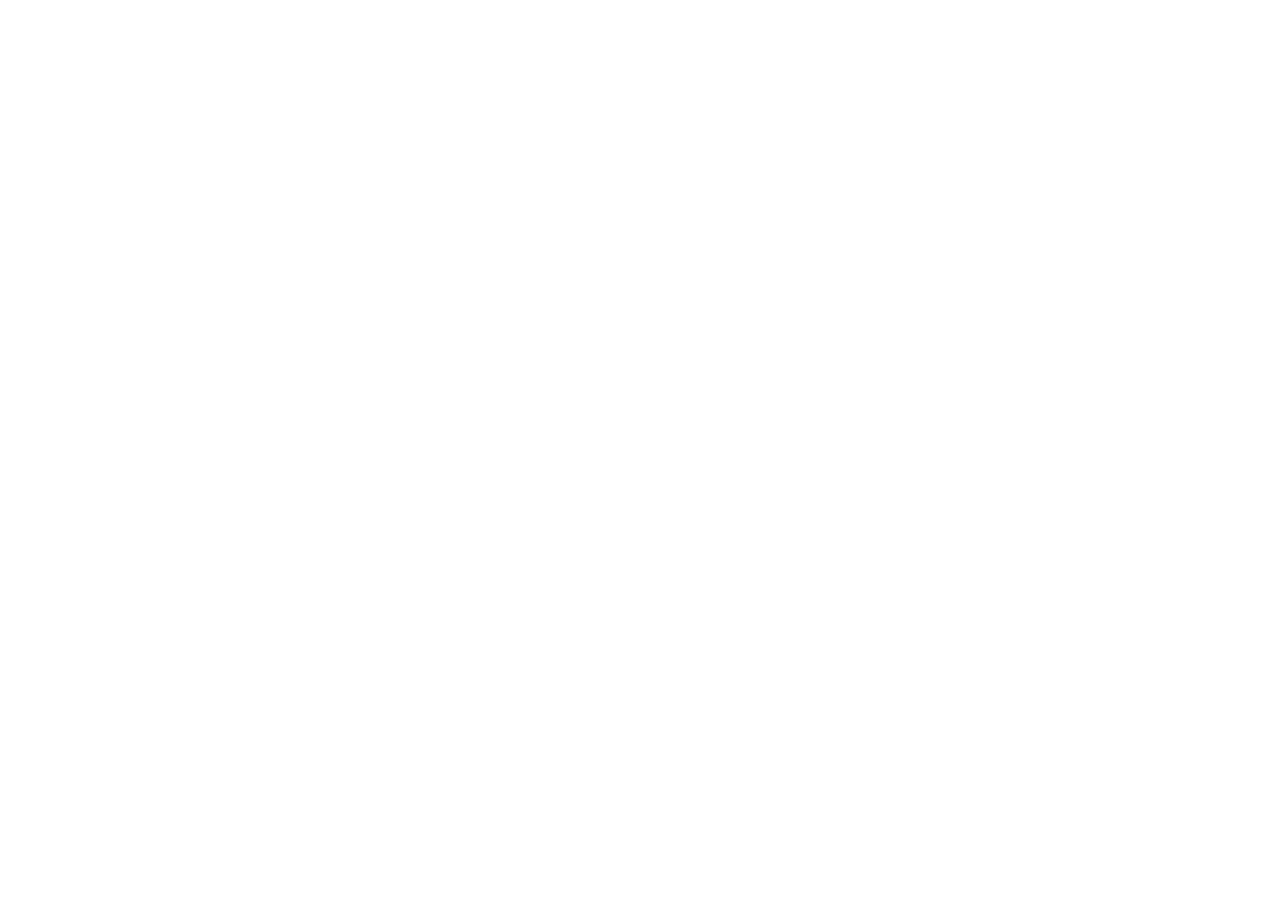
==== 3.html @ 28dfa6ae "Add files via upload" ====
<!DOCTYPE html>
<html lang="hu">
<head>
    <meta charset="UTF-8">
    <meta name="viewport" content="width=device-width, initial-scale=1.0">
    <meta http-equiv="X-UA-Compatible" content="ie=edge">
    <link rel="stylesheet" href="style.css">
    <script src="script.js"></script>
    <title>Minőségi követelmények</title>
</head>
<body>
    
</body>
</html>
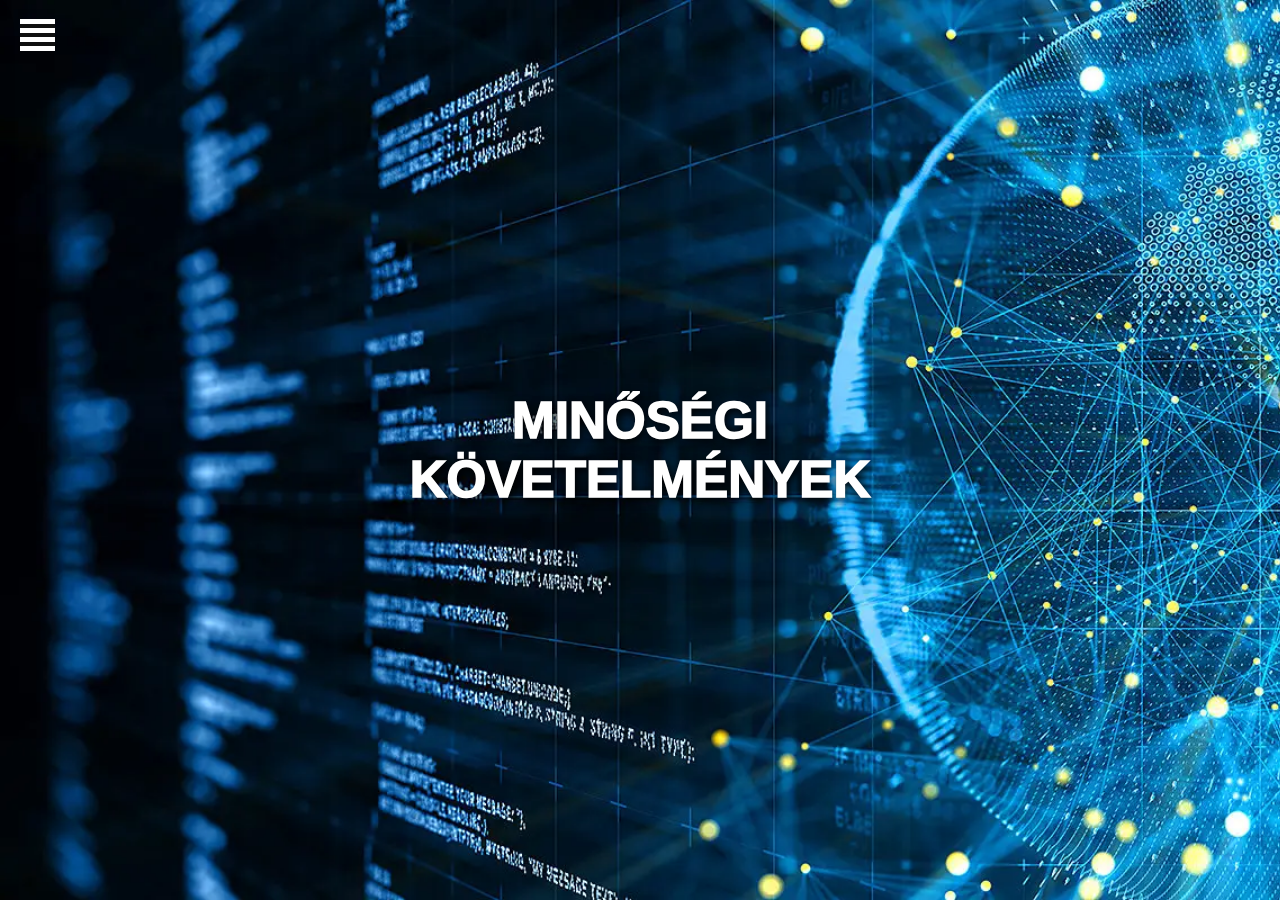
==== commit bd504321: "Add files via upload" ====
--- a/3.html
+++ b/3.html
@@ -5,10 +5,74 @@
     <meta name="viewport" content="width=device-width, initial-scale=1.0">
     <meta http-equiv="X-UA-Compatible" content="ie=edge">
     <link rel="stylesheet" href="style.css">
-    <script src="script.js"></script>
     <title>Minőségi követelmények</title>
 </head>
 <body>
-    
+    <div class="container">
+        <section class="header  ">
+         <nav class="merkur">
+ 
+ 
+                     
+             <ul class="nav-menu">
+                 <li class="nav-item"><a href="index.html" class="nav-link">Főoldal</a></li>
+                 <li class="nav-item"><a href="vararr.html" class="nav-link">Változók és tömbök</a></li>
+                 <li class="nav-item"><a href="vezerlesi_szerkezetek.html" class="nav-link">Vezérlési szerkezetek</a></li>
+                 <li class="nav-item"><a href="3.html" class="nav-link">Minőségi követelmények</a></li>
+             </ul>
+             
+         
+         <div class="hamburger">
+             <span class="bar"></span>
+             <span class="bar"></span>
+             <span class="bar"></span>
+         </div>
+     </nav>
+ 
+     <h1 class="title vararr">Minőségi követelmények</h1>
+ 
+     </section> 
+ 
+     <section class="sectionV content-varrarr" id="var">
+         <div class="content-var">
+             
+                 <h2>Megbízhatóság: </h2> 
+                 <p>A szoftvernek, a szoftverrendszerhez tartozó programoknak tartósan hibátlanul kell működniük. Nem nehéz megítélni a követelmény erejét, ha a mai személyi számítógépeken futó programok leállásának gyakoriságára gondolunk. A követelmény teljesülésének mércéje lehet például a szoftver egymást követő két leállása között eltelt időtartam.</p>
+                 <h2>Helyesség: </h2>
+                 <p>A szoftver a követelményekben meghatározott feladatokat tökéletesen ellátja, a kijelölt feldolgozásokat, műveleteket hibátlanul elvégzi, pontos adatokat szolgáltat. Hozzá kell tenni, hogy a program helyes működésének bizonyítása nem egyszerű feladat. Még a legszigorúbb, módszeresen megtervezett tesztelés mellett is előfordulhat, hogy az üzembe helyezés után évek múlva derül fény egy addig soha nem észlelt hibára.</p>
+                 <h2>Felhasználóbarátság: </h2>
+                 <p>A szoftver legyen ergonómiai szempontból átgondolt, könnyen kezelhető. Objektív mércével nehezen leírható, de alapvetően fontos, egyre inkább központi kérdésként kezelendő kritérium. Alapvető elvárás, hogy a szoftver legyen informatikai jártasság nélkül megtanulható, kezelhető. A felhasználói felület grafikái segítsék a tájékozódást, a dokumentációk maximálisan támogassák a szoftverrel végzett munkát.</p>
+                 <h2>Hibatűrés: </h2>
+                 <p>A szoftvert fel kell készíteni a környezetében felmerülő lehetséges hibákra. A szoftver nem elszigetelten, önmagában működő rendszer, folyamatosan kapcsolatban áll a külvilággal, más környező rendszerekkel. A fejlesztőknek át kell gondolniuk azokat a váratlan, külső kapcsolatok következményeként bekövetkező eseményeket, amelyek befolyásolhatják a szoftver működését. (Például: nyomtatás közben nem áll le, hanem figyelmeztet a hiba lehetséges okára.)<p>
+                 <h2>Hatékonyság: </h2>
+                 <p>A szoftvert úgy kell elkészíteni, hogy az maximálisan használja ki az adott környezet szoftver és hardver erőforrásait. A tervezés során át kell gondolni a szoftver teljesítményét, működési sebességét befolyásoló maximális terhelések paramétereit, és a szélsőséges helyzetek (például a feldolgozandó adatmennyiség megnövekedése) kezelésére alkalmas takarékos megoldásokra kell törekedni.<p>
+                 <h2>Bővíthetőség, rugalmasság: </h2>
+                 <p>A szoftvernek alkalmasnak kell lennie arra, hogy az informatikai háttér fejlődését követni tudja. (Például: ne kelljen a szoftvert teljesen átírni, ha egy új operációs rendszer verzió jelenik meg.)<p>
+                 <h2>Újrafelhasználhatóság: </h2>
+                 <p>A gazdaságossági szempontok megkövetelik, hogy a szoftvert vagy annak részeit többször, más-más fejlesztésekben újra felhasználhassuk, a moduláris felépítésű szoftver moduljait új rendszerek fejlesztése során beépíthessük.<p>
+                 <h2>Hordozhatóság: </h2>
+                 <p>A fejlesztőknek arra kell törekedniük, hogy a szoftver legyen futtatható többféle szoftver és hardverkörnyezetben. Ez a kritérium természetesen nem teljesíthető végletekig, de el kell érni, hogy a szoftver a lehető legnagyobb mértékben független legyen az hardvereszközöktől és az operációs rendszertől. <p> 
+                 <h2>Együttműködési képesség: </h2>
+                 <p>A szoftvernek nyitottnak kell lennie más rendszerek felé, alapvető elvárás, hogy igény esetén együtt tudjon működni más alkalmazásokkal. Biztosítson lehetőséget például arra, hogy a feldolgozás eredményeként kapott kimeneteket más szoftver által feldolgozható formában exportálja. Ez a kritérium abban az esetben is nagyon fontos, ha a meglévő rendszert új szolgáltatásokkal bővíteni szeretnénk.</p>
+                 
+                 <h1 class="mincim">Jó és hibás program összehasonlítása</h1>
+                 <p>A programokat emberek írják, ezért természetesnek mondható, hogy a kódban sok hiba fordul elő. Ezeket a hibákat többnyire figyelmetlenség okozza, de gyakran előfordul, hogy a programozó hozzá nem értéséből adódnak. Az alábbiakban pár egyszerű példával szeretném szemléltetni a jó és a hibás program közötti különbséget a fentiek alapján. </p>
+                 <p>A <b>felhasználóbarátság</b> szempontjából a legfontosabb, hogy egyértelműen és könnyen kezelhető legyen a program. Ezért egyértelmű jelzésekkel kell ellátni a program egyes részeit.</p>
+                 <p>A példa egy olyan program, ami két számot összead, kivon, összeszoroz és eloszt.</p>
+                 <div class = "kepek">
+                 <img src="elsorossz.png" alt="Rossz" class = "elsorossz">
+                 <img src="elsojo.png" alt="Jó" class="elsojo" >
+                 </div>
+                 <p>Ehhez a példához csatolnám a <b>hibatűrést</b> is, ugyanis itt ügyelnünk kell arra, hogy ha például 0-t kapunk osztónak, akkor ne omoljon össze a program.</p>
+                 <p>A <b>hatékonyság</b> szempontjából fontos, hogy a helyes működést minél kevesebb erőforrás igénybevételével tudjuk elérni. </p>
+                 <p>A példa a prímszámvizsgálat algoritmusának egy hatékony, és egy működő, de kevésbé hatékony változatát mutatja be.</p>
+                 <div class="kepek">
+                 <img src="masodikrossz.png" alt="Rossz" class = "masodikrossz">
+                 <img src="masodikjo.png" alt="Rossz" class = "masodikjo">
+                 </div>
+                 <p>Ez a példa az <b>újrafelhasználhatóságra</b> is tökéletes, ugyanis ezt a programrészt akármikor felhasználhatjuk egy későbbi projektben is.</p>
+        </div>
+     </section>
+     <script src="script.js"></script>
 </body>
 </html>--- a/style.css
+++ b/style.css
@@ -0,0 +1,784 @@
+* {scroll-behavior: smooth;}
+html {
+    margin: 0;
+    height: 100%;
+    overflow: hidden;
+    padding: 0;
+    width: 100%;
+    font-family: 'Montserrat', sans-serif;
+
+}
+body {
+    
+    color: white;
+    margin: 0;
+    padding: 0;
+    background: url(bg_1.jpg);
+    background-repeat: no-repeat;
+    background-size: cover;
+    overflow: hidden;
+}
+
+.header {
+    height: 100vh;
+    position: relative;
+    text-align: center;
+    text-transform: uppercase;
+    overflow: hidden;
+}
+
+.header h1 {
+    margin: 0;
+    position: absolute;
+    top: 50%;
+    left: 50%;
+    transform: translate(-50%, -50%);
+    font-size: 8vw;
+    font-weight: 1000;
+    text-shadow: 2px 3px 8px rgba(0,0,0,1);
+    
+}
+
+.vararr {
+    font-size: 4vw !important;
+} 
+
+.vararr * {
+    text-decoration: none;
+    color: white;
+}
+
+.header p {
+    margin: 0;
+    position: absolute;
+    top: 50%;
+    left: 50%;
+    transform: translate(-50%, 300%);
+    font-size: 1vw;
+    font-weight: 1000;
+    text-shadow: 2px 3px 8px rgba(0,0,0,1);
+}
+
+.header_img{
+    width: auto;
+    height: 100%;
+    
+}
+
+.container{
+    position: relative;
+    scroll-snap-type: y mandatory;
+    height: 100vh;
+    overflow-y: scroll;
+}
+
+.container::-webkit-scrollbar {
+    width: 10px;
+    z-index: 11;
+  }
+
+.container::-webkit-scrollbar-track {
+    background-color: rgb(150, 135, 136);
+  }
+  
+.container::-webkit-scrollbar-thumb {
+    box-shadow: inset 1px 1px 6px rgb(77, 28, 28);
+  }
+.section{
+    position: relative;
+    background: #111111;
+    line-height: 4vh;
+    font-weight: lighter;
+    padding: 40px;
+    color: grey;
+    height: 100vh;
+    text-align: justify;
+}
+.section p{
+    font-size: 2vh;
+
+}
+
+.index-content-text p{
+    margin: 0%;
+}
+.index-content-text {
+    padding: 3vh 5vh;
+}
+.test input{
+    display: none;
+}
+
+.test-head {
+    width: 70%;
+    margin-left: 3vh;
+}
+
+
+.question {
+    background-color: black;
+    border: solid 10px black;
+    border-bottom-right-radius: 50px;
+    border-top-right-radius: 50px;
+    box-shadow: rgba(0, 0, 0, 0.35) 0px 5px 15px;
+    font-weight: bold;
+    color: #bdbcc2;
+}
+
+.test-content {
+    width: 70%;
+    margin-left: 3vh;
+    background-color: rgba(0, 0, 0, 0.05);
+    border-top-right-radius: 25px;
+    
+}
+
+input[type="radio"]:checked + label{
+    background-color: rgba(0, 0, 0, 0.35);
+    color: #bdbcc2;
+    border-top-right-radius:50px ;
+    border-bottom-right-radius: 50px;
+
+}
+
+.test label {
+    transition: all ease .4s;
+    cursor: pointer;
+}
+.test h1 {
+    margin-top: 0;
+}
+
+#reset {
+    display: none;
+    float: right;
+}
+#ered {
+    display: inline-block;
+}
+
+.btn-survey-end label{
+    padding: .5rem 1rem ; 
+    color: #111111;
+    background-color: #bdbcc2;
+    border-radius: 50px;
+}
+
+.answer label {
+    padding: 0.5rem 1rem;
+}
+
+.sectionV p {
+    font-size: 2vh;
+}
+
+.scroll{
+    scroll-snap-align: start;
+    scroll-snap-stop: always;
+}
+
+.sublink {
+    width: 33%;
+    height: 100vh;
+    box-sizing: border-box;
+    display: inline-flex;
+}
+.sublink * {
+    cursor: pointer;
+}
+
+.sublink-content {
+    padding: 5rem 3rem;
+    text-align: justify;
+    border-radius: 25px;
+    box-shadow: 0 10px 27px rgba(0,0,0,1);
+    transition: .5s;
+}
+
+.sublink-content:hover {
+    box-shadow: 0 10px 27px rgba(59, 59, 59, 0.4);
+}
+
+.sublink-content a {
+    color: white;
+    position: relative;
+    text-decoration: none;
+}
+
+.sublink-content a::before {
+    content: '';
+  position: absolute;
+  width: 100%;
+  height: 2px;
+  border-radius: 4px;
+  background-color: white;
+  bottom: 0;
+  left: 0;
+  transform-origin: right;
+  transform: scaleX(0);
+  transition: transform .3s ease-in-out;
+}
+
+.sublink-content:hover a::before{
+    transform-origin: left;
+  transform: scaleX(1);
+}
+
+
+.c_example{
+    background-color: rgb(173, 173, 173);
+    color: black;
+    font-weight: bold;
+    font-size: 1.05vw;
+    border-radius: 10px;
+    margin: 2px;
+    width: 32.7%;
+    float: left;
+    padding-left: 1px;
+    line-height: 1.4;
+    transition: 0.4s ease-in-out;
+}
+.c_example:hover{
+    box-shadow: 0 10px 27px rgba(112, 112, 112, 0.7);
+}
+
+.example{
+    color:#81529b;
+    font-weight: 800;
+    font-size: 1vw;
+    text-shadow: 1px 1px 5px rgba(181,141,195,0.5);
+    
+}
+
+nav {
+    display: flex;
+    padding: 1% 0%;
+    align-items: center;
+    justify-content: space-between;
+    background-color: rgba(0, 0, 0, 0.4);
+    position: fixed;
+    width: calc(100vw - 10px);
+    z-index: 10;
+    height: 5vh;
+    white-space: nowrap;
+}
+
+
+
+
+.nav-item{
+    list-style-type: none;
+    display: inline-block;
+    margin: 0 4rem 0 4rem;
+    
+}
+
+.nav-menu {
+    display: flex;
+    flex: 1;
+    text-align: center;
+    padding: 0;
+    justify-content: center;
+    align-items: center;
+}
+
+.nav-menu a {
+    font-size: 1.2rem;
+    text-decoration: none;
+    transition: 1s;
+    color: white ;
+    border: solid 2px white;
+    border-radius: 3px;
+    padding: .7rem 1.5rem;
+    background: -webkit-linear-gradient(0deg,transparent 50%,white 50%);
+    background-size: 4000px 80px;
+}
+
+.nav-menu a:hover {
+    background-position: 350px 0px;
+    color: black;
+    text-shadow: 2px 3px 8px rgba(0,0,0,.6);
+}
+
+
+
+
+.hamburger {
+    display: none;
+    background-color: #fff;
+    margin-left: 20px;
+    width: 35px;
+}
+
+.bar {
+    display: block;
+    width: 35px;
+    height: 4px;
+    margin: 5px auto;
+    -webkit-transition: all 0.3s ease-in-out;
+    transition: all 0.3s ease-in-out;
+    background-color: #101010;
+}
+
+.codesnippet {
+    display: inline-flex;
+}
+
+.codesnippet img {
+    border: 5px solid #1c1c1c;
+    border-radius: 15px;
+    box-shadow: 2px 3px 8px rgba(0,0,0,.5);
+    transform: translateY(40%);
+    width: 100%;
+}
+
+
+.sectionV {
+    position: relative;
+    background: #111111;
+    line-height: 4vh;
+    font-weight: lighter;
+    color: grey;
+    text-align: justify;
+    
+}
+
+.sectionV .content-var {
+    padding: 1% 10%;
+}
+
+.content-var p,h3{
+    padding-left: 1.5rem;
+}
+
+footer{
+    background-color: #bdbcc2;
+    height: 20vh;
+    padding-top: 50px;
+    padding-bottom: 100px;
+    padding-left: 20px;
+    padding-right: 20px;
+    
+}
+.footer-items{
+    
+    margin-left: auto;
+    margin-right: auto;
+    width: 90%;
+    max-width: 1280px;
+    height: 20vh;
+    
+}
+.footer-column{
+    display: flex;
+    flex-direction: column;
+    width: 33%;
+    float: left;
+    text-align: left;
+    
+}
+.footer-label{
+    color:#111111; 
+    font-size: 20px;
+    text-transform: uppercase;  
+    font-weight: 600;
+}
+.footer-text{
+    padding-top: 10px;
+    padding-bottom: 15px;
+    
+    font-size: 14px;
+    font-weight: 400;
+    color: #111111;
+}
+.footer-bottom{
+    margin-left: auto;
+    margin-right: auto;
+    border-top: 1px solid black;
+    width: 90%;
+    max-width: 1280px;
+    margin-top: 20px;
+}
+.footer-link{
+    margin-bottom: 10px;
+    margin-top: 10px;
+}
+.footer-link a{
+    text-decoration: none;
+    color: #111111;
+    align-items: center;
+    font-size: 13px;
+    font-weight: 400;
+}
+
+.alcim{
+    padding: 0px;
+    font-size: 1.5vw;
+}
+.nagycim{
+    font-size: 2vw;
+    color: white;
+    text-shadow: 0 0 10px #FFFFFF;
+}
+
+
+
+
+
+iframe{
+    border:none!important
+}
+
+.limiter{
+    width:100%;
+    margin:0 auto
+}
+
+ 
+
+
+.infobox table{
+    border-spacing:1px;
+    border-collapse:collapse;
+    background:#fff;
+    border-radius:10px;
+    overflow:hidden;
+    overflow-wrap: break-word;
+    width:100%;
+    margin:0 auto;
+    position:relative
+}
+
+
+
+.infobox table *{
+    position:relative
+}
+
+.infobox table td,table th{
+    padding-left:8px
+}
+
+.infobox table thead tr{
+    height:60px;
+    background:#36304a
+}
+
+.infobox table tbody tr{
+    height:50px
+}
+
+.infobox table tbody tr:last-child{
+    border:0
+}
+
+.infobox table td,table th{
+    text-align:left
+}
+
+
+
+ .table100-head th{
+    font-size:18px;
+    color:#fff;
+    line-height:1.2;
+    font-weight:unset
+}
+
+.infobox tbody tr:nth-child(even){
+    background-color:#f5f5f5
+}
+
+.infobox tbody tr{
+    font-size:15px;
+    color:gray;
+    line-height:1.2;
+    font-weight:unset
+}
+
+.infobox tbody tr:hover{
+    color:#555;
+    background-color:#f0f0f0;
+}
+
+.column1{
+    width:3rem;
+    padding-left:40px}
+
+.column2,.column3{
+    width:3rem
+}
+
+ 
+
+ .column4, .column5{
+    width:3rem;
+   text-align: center;
+}
+
+td.column4, td.column5 {
+    text-align: center !important;
+}
+ .column6{
+    width:3rem;
+    padding-left:62px
+}
+
+
+
+@media screen and (max-width:992px)
+{
+    .sublink {
+        width: 100%;
+        display: block;
+    }
+    .sublink-content {
+        padding: 3rem 1rem;
+    }
+    
+    td.column4, td.column5 {
+        text-align: left !important;
+    }
+
+    .infobox table{
+        display:block;
+    }
+
+    .infobox table>*,table tr,table td,table th{
+        display:block
+    }
+    
+    .infobox table thead{
+        display:none
+    }
+    
+    .infobox table tbody tr{
+        height:auto;
+        padding:37px 0;
+        
+    }
+
+    .infobox tbody {
+        width: 100vw;
+    }
+    
+    .infobox table tbody tr td{
+        padding-left:50%!important;
+        margin-bottom:24px;
+        
+    }
+
+    
+    
+    .infobox table tbody tr td:last-child{
+        margin-bottom:0
+    }
+    
+    .infobox table tbody tr td:before{
+        font-size:14px;
+        color:#999;
+        line-height:1.2;
+        font-weight:unset;
+        position:absolute;
+        width:40%;
+        left:30px;
+        top:0
+    }
+    
+    .infobox table tbody tr td:nth-child(1):before{
+        content:"Név"
+    }
+    
+    .infobox table tbody tr td:nth-child(2):before{
+        content:".NET osztály"
+    }
+    
+    .infobox table tbody tr td:nth-child(3):before{
+        content:"Leírás"
+    }
+    
+    .infobox table tbody tr td:nth-child(4):before{
+        content:"Szélesség"
+    }
+    
+    .infobox table tbody tr td:nth-child(5):before{
+        content:"Memóriabeli méret (btye)"
+    }
+    
+    .infobox table tbody tr td:nth-child(6):before{
+        content:"Tartomány"
+    }
+    
+    .column4,.column5,.column6{
+        text-align:left
+    }
+    
+    .column4,.column5,.column6,.column1,.column2,.column3{
+        width:25%;
+        text-align:left;
+        
+    }
+    
+    .infobox tbody tr{
+        font-size:14px
+    }
+
+}
+
+@media(max-width:576px){
+    .container-table100{padding-left:15px;padding-right:15px}
+
+}
+
+
+@media only screen and (max-width: 1340px) {
+    .nav-menu{
+        position: fixed;
+        left: -100%;
+        flex-direction: column;
+        background-color: #fff;
+        width: calc(100vw - 5px);
+        
+        text-align: center;
+        transition: 0.3s;
+        box-shadow:
+            0 10px 27px rgba(0, 0, 0, 0.05);
+        top: 0;
+        margin-top: 0;
+        
+    }
+
+    nav {
+        background-color: transparent;
+    }
+
+    .nav-menu.active {
+        left: 0;
+        top: 0;
+        margin-top: 0;
+    }
+
+    .nav-item {
+        margin: 2.5rem 0;
+        
+    }
+    .nav-menu a{
+        color:black;
+        border: 0;
+    }
+    
+
+    .hamburger {
+        display: block;
+        cursor: pointer;
+    }
+    .hamburger.active .bar:nth-child(2) {
+        opacity: 0;
+    }
+
+    .hamburger.active .bar:nth-child(1) {
+        transform: translateY(9px) rotate(45deg);
+    }
+
+    .hamburger.active .bar:nth-child(3) {
+        transform: translateY(-9px) rotate(-45deg);
+    }
+
+    .c_example{
+        float: none;
+        width: 100%;
+        font-size: 1.3vw;
+        padding-left: 35%;
+        width: 65%;
+        margin-bottom: 10px;
+        background-color: #d6d6d6;
+        padding-top: 5px;
+        padding-bottom: 5px;
+    }
+    .container{
+        
+        scroll-snap-type:none;
+    }
+    .section{
+        height: max-content;
+    }
+    .example{
+        font-size: 1.5vw;
+    }
+    .nagycim{
+        font-size: 3vw;
+    }
+    .alcim{
+        font-size: 2vw;
+    }
+    
+}
+
+@media screen and (max-width:1100px){
+    .c_example{
+        font-size: 2vw;
+        padding-left: 25%;
+        width: 75%;
+        background-color: #d6d6d6;
+    }
+    .container::-webkit-scrollbar {
+        width: 5px;
+        z-index: 11;
+      }
+    .example{
+        font-size: 2vw;
+    }
+    .alcim{
+        font-size: 2.5vw;
+    }
+    .nagycim{
+        font-size: 3.5vw;
+    }
+}
+
+@media screen and (max-width: 800px) {
+    .c_example{
+        font-size: 2.8vw;
+        padding-left: 2%;
+        width: 98%;
+    }
+    .example{
+        font-size: 2.5vw;
+    }
+    .alcim{
+        font-size: 4vw;
+    }
+    .nagycim{
+        font-size: 5vw;
+    }
+}
+
+.mincim {
+    text-align: center;
+    font-size: 40px;
+}
+
+.elsorossz {
+    border: 1px solid red;
+}
+
+.elsojo {
+    border: 1px solid green;
+}
+
+.masodikrossz {
+    border: 1px solid red;
+}
+
+.masodikjo {
+    border: 1px solid green;
+}
+
+.kepek{
+    text-align: center;
+}
+.kepek img {
+    margin-left: auto;
+    margin-right: auto;
+    align-items: center;
+}
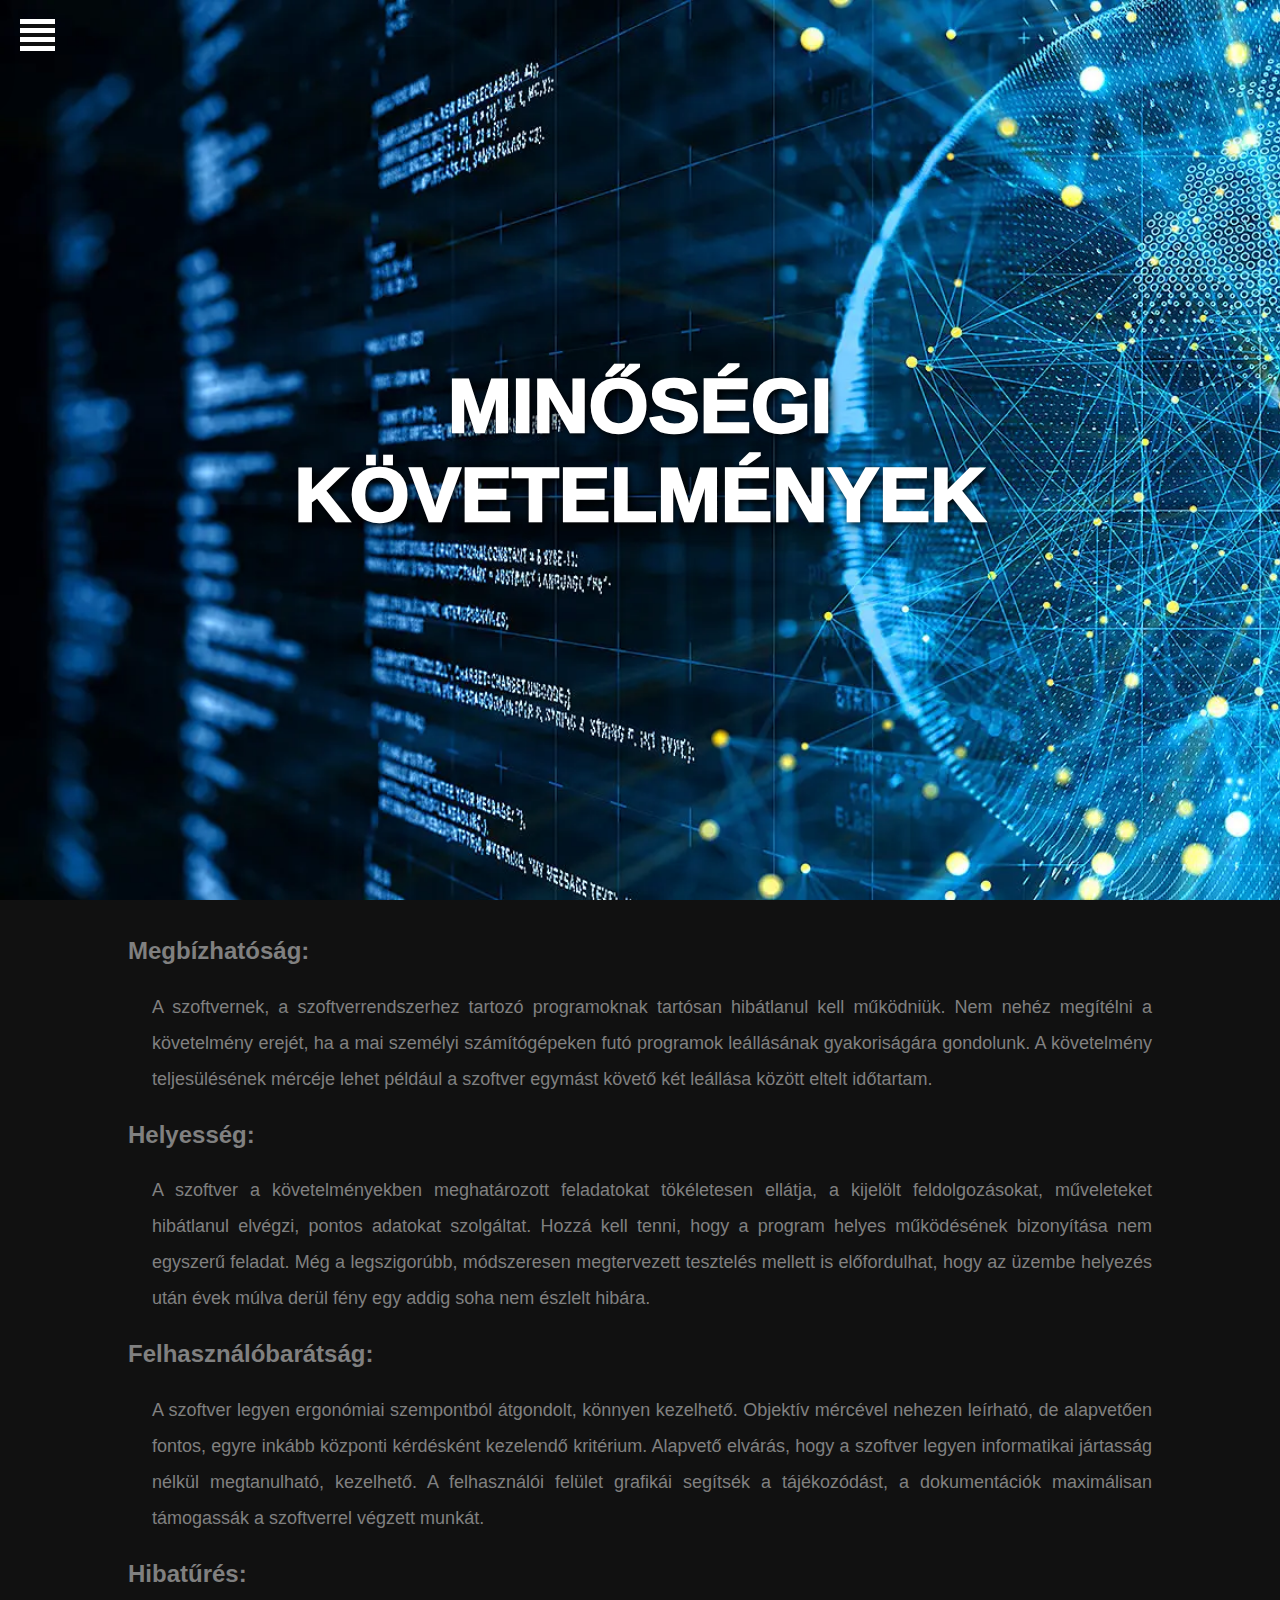
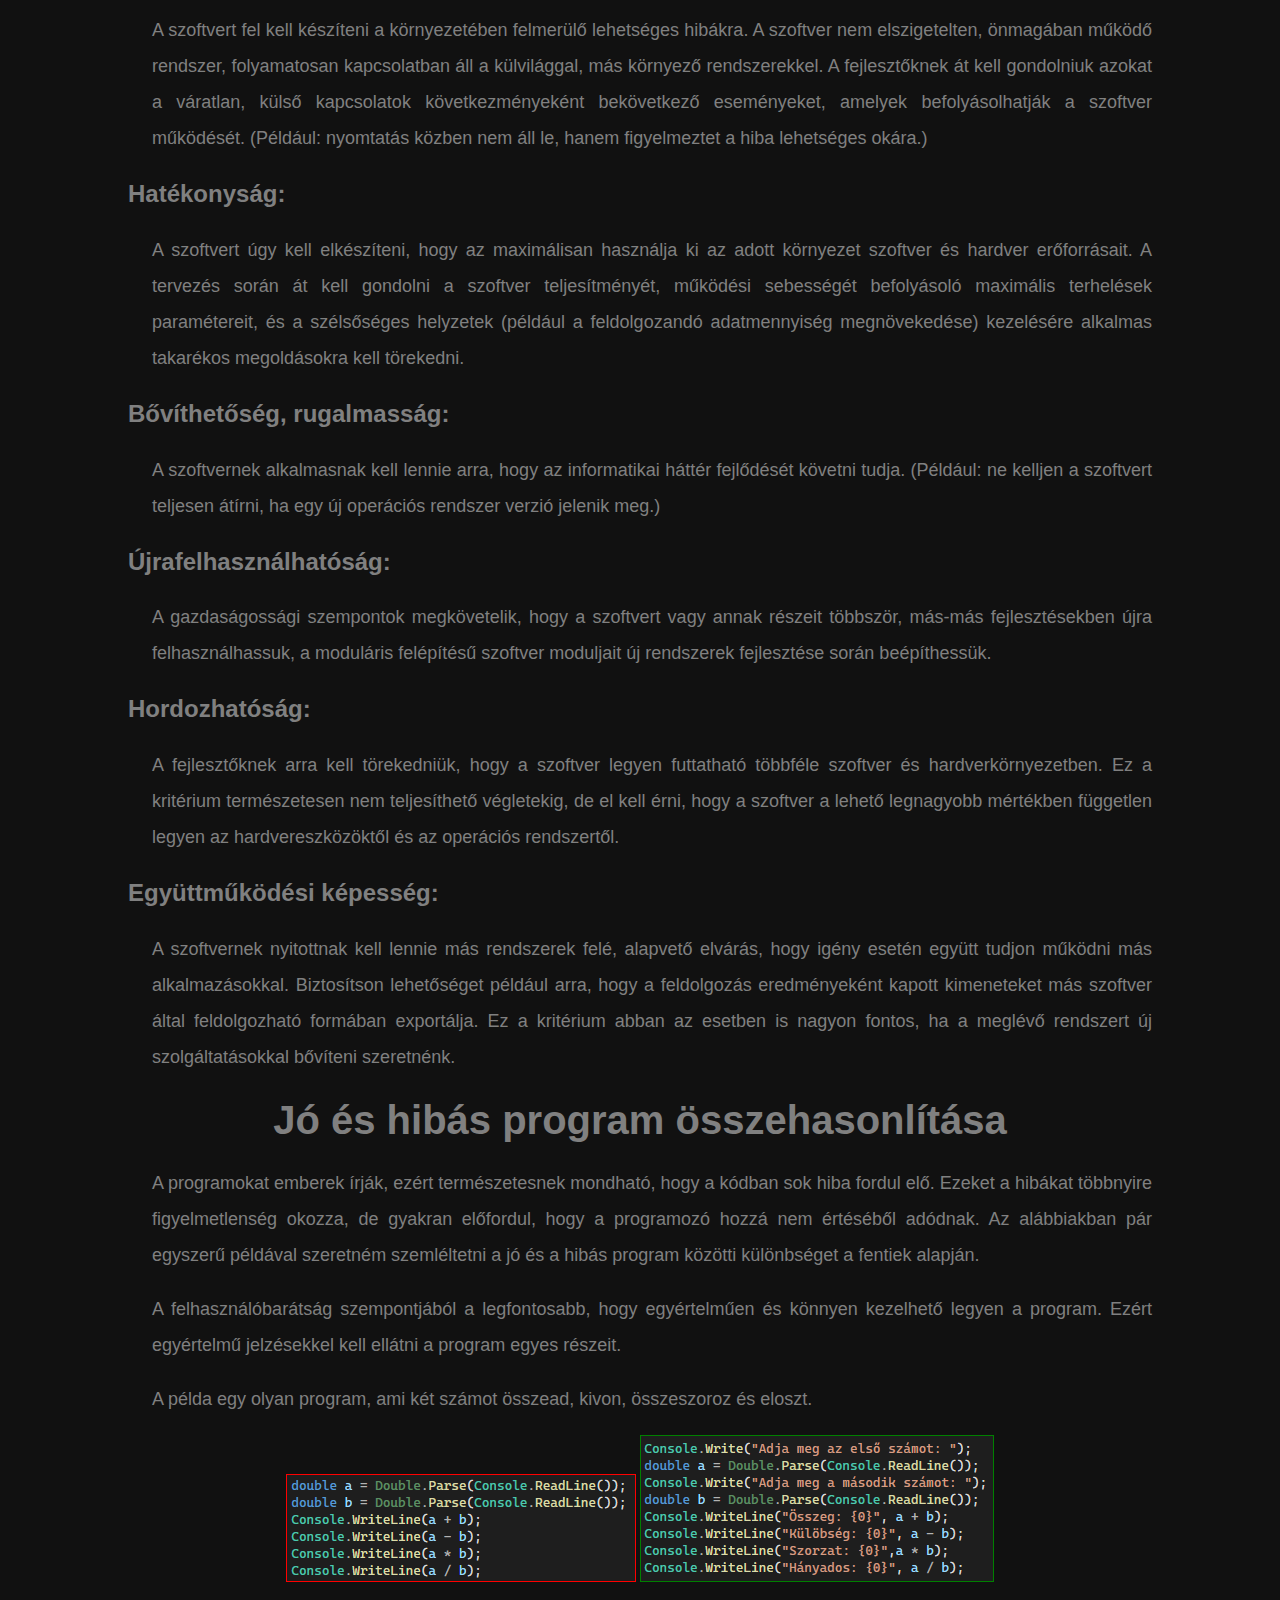
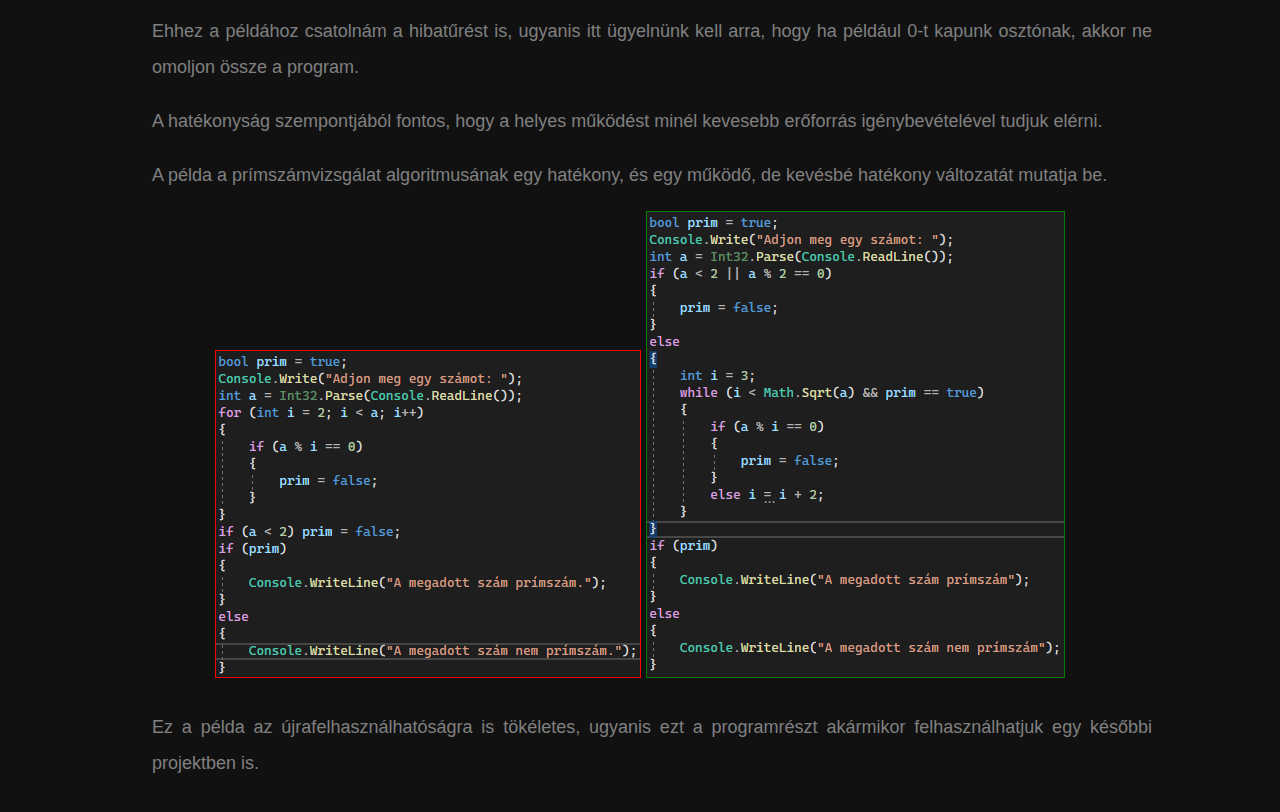
==== commit daa815dc: "Add files via upload" ====
--- a/3.html
+++ b/3.html
@@ -8,7 +8,6 @@
     <title>Minőségi követelmények</title>
 </head>
 <body>
-    <div class="container">
         <section class="header  ">
          <nav class="merkur">
  
--- a/style.css
+++ b/style.css
@@ -40,7 +40,7 @@
 }
 
 .vararr {
-    font-size: 4vw !important;
+    font-size: 6vw !important;
 } 
 
 .vararr * {
@@ -109,36 +109,44 @@
     display: none;
 }
 
-.test-head {
-    width: 70%;
-    margin-left: 3vh;
-}
+.test {
+    display: flex;
+
+}
+
+.test .testcontainer {
+    margin: 3vh;
+    width: 80%;
+    padding: 5% 10%;
+}
+
+
 
 
 .question {
-    background-color: black;
-    border: solid 10px black;
+    background-color: #838285;
+    border: solid 10px #838285;
     border-bottom-right-radius: 50px;
     border-top-right-radius: 50px;
     box-shadow: rgba(0, 0, 0, 0.35) 0px 5px 15px;
     font-weight: bold;
-    color: #bdbcc2;
+    color: #111111;
 }
 
 .test-content {
-    width: 70%;
-    margin-left: 3vh;
+   
+ 
     background-color: rgba(0, 0, 0, 0.05);
     border-top-right-radius: 25px;
     
 }
 
 input[type="radio"]:checked + label{
-    background-color: rgba(0, 0, 0, 0.35);
-    color: #bdbcc2;
+    background-color: #838285;
+    color: #111111;
     border-top-right-radius:50px ;
     border-bottom-right-radius: 50px;
-
+    text-shadow: 2px 3px 8px rgba(0,0,0,1);
 }
 
 .test label {
@@ -165,7 +173,7 @@
 }
 
 .answer label {
-    padding: 0.5rem 1rem;
+    padding: 0.5rem 5rem 0.5rem 1rem;
 }
 
 .sectionV p {
@@ -353,7 +361,7 @@
 
 footer{
     background-color: #bdbcc2;
-    height: 20vh;
+    height: 200px;
     padding-top: 50px;
     padding-bottom: 100px;
     padding-left: 20px;
@@ -379,7 +387,7 @@
 }
 .footer-label{
     color:#111111; 
-    font-size: 20px;
+    font-size: 22px;
     text-transform: uppercase;  
     font-weight: 600;
 }
@@ -387,14 +395,14 @@
     padding-top: 10px;
     padding-bottom: 15px;
     
-    font-size: 14px;
+    font-size: 16px;
     font-weight: 400;
     color: #111111;
 }
 .footer-bottom{
     margin-left: auto;
     margin-right: auto;
-    border-top: 1px solid black;
+    border-top: 2px solid black;
     width: 90%;
     max-width: 1280px;
     margin-top: 20px;
@@ -734,7 +742,15 @@
     .nagycim{
         font-size: 3.5vw;
     }
-}
+
+    .footer-text{
+        font-size: 1.7vw;
+    }
+    .footer-label{
+        font-size: 2vw;
+    }
+}
+
 
 @media screen and (max-width: 800px) {
     .c_example{
@@ -751,6 +767,19 @@
     .nagycim{
         font-size: 5vw;
     }
+    .footer-text{
+        font-size: 2.3vw;
+    }
+    .footer-label{
+        font-size: 3vw;
+    }
+}
+
+@media screen and (max-width:1590px) {
+    .nav-item{
+        margin: 0 2.3rem 0 2.3rem;
+        
+    }
 }
 
 .mincim {
@@ -781,4 +810,4 @@
     margin-left: auto;
     margin-right: auto;
     align-items: center;
-}
+}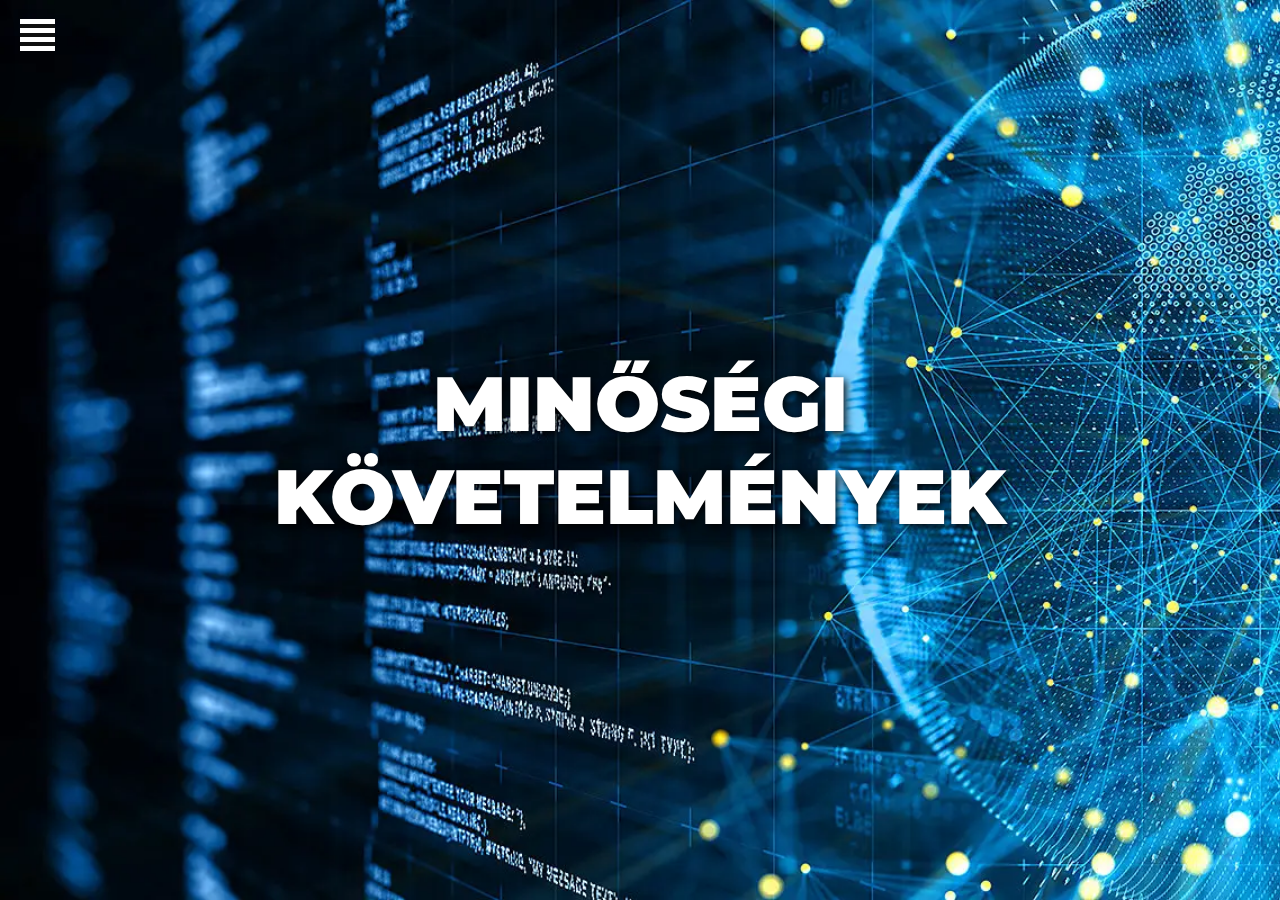
==== commit 4ddde3c5: "Update 3.html" ====
--- a/3.html
+++ b/3.html
@@ -1,77 +1,84 @@
 <!DOCTYPE html>
 <html lang="hu">
-<head>
-    <meta charset="UTF-8">
-    <meta name="viewport" content="width=device-width, initial-scale=1.0">
-    <meta http-equiv="X-UA-Compatible" content="ie=edge">
-    <link rel="stylesheet" href="style.css">
-    <title>Minőségi követelmények</title>
-</head>
+    <head>
+        <meta charset="UTF-8">
+        <meta http-equiv="X-UA-Compatible" content="IE=edge">
+        <meta name="viewport" content="width=device-width, initial-scale=1.0">
+        <link href="https://fonts.googleapis.com/css2?family=Montserrat:wght@300;500&amp;display=swap" rel="stylesheet">
+        <link rel="stylesheet" href="style.css">
+        <link rel="stylesheet" href="https://cdnjs.cloudflare.com/ajax/libs/font-awesome/4.7.0/css/font-awesome.min.css">
+        <link rel="icon" href="programming.png" type="image/x-icon">
+        
+        <title>Minőségi követelmények</title>
+    </head>
 <body>
+    <div class="container">
         <section class="header  ">
-         <nav class="merkur">
- 
- 
-                     
-             <ul class="nav-menu">
-                 <li class="nav-item"><a href="index.html" class="nav-link">Főoldal</a></li>
-                 <li class="nav-item"><a href="vararr.html" class="nav-link">Változók és tömbök</a></li>
-                 <li class="nav-item"><a href="vezerlesi_szerkezetek.html" class="nav-link">Vezérlési szerkezetek</a></li>
-                 <li class="nav-item"><a href="3.html" class="nav-link">Minőségi követelmények</a></li>
-             </ul>
-             
-         
-         <div class="hamburger">
-             <span class="bar"></span>
-             <span class="bar"></span>
-             <span class="bar"></span>
-         </div>
-     </nav>
- 
-     <h1 class="title vararr">Minőségi követelmények</h1>
- 
-     </section> 
- 
-     <section class="sectionV content-varrarr" id="var">
-         <div class="content-var">
-             
-                 <h2>Megbízhatóság: </h2> 
-                 <p>A szoftvernek, a szoftverrendszerhez tartozó programoknak tartósan hibátlanul kell működniük. Nem nehéz megítélni a követelmény erejét, ha a mai személyi számítógépeken futó programok leállásának gyakoriságára gondolunk. A követelmény teljesülésének mércéje lehet például a szoftver egymást követő két leállása között eltelt időtartam.</p>
-                 <h2>Helyesség: </h2>
-                 <p>A szoftver a követelményekben meghatározott feladatokat tökéletesen ellátja, a kijelölt feldolgozásokat, műveleteket hibátlanul elvégzi, pontos adatokat szolgáltat. Hozzá kell tenni, hogy a program helyes működésének bizonyítása nem egyszerű feladat. Még a legszigorúbb, módszeresen megtervezett tesztelés mellett is előfordulhat, hogy az üzembe helyezés után évek múlva derül fény egy addig soha nem észlelt hibára.</p>
-                 <h2>Felhasználóbarátság: </h2>
-                 <p>A szoftver legyen ergonómiai szempontból átgondolt, könnyen kezelhető. Objektív mércével nehezen leírható, de alapvetően fontos, egyre inkább központi kérdésként kezelendő kritérium. Alapvető elvárás, hogy a szoftver legyen informatikai jártasság nélkül megtanulható, kezelhető. A felhasználói felület grafikái segítsék a tájékozódást, a dokumentációk maximálisan támogassák a szoftverrel végzett munkát.</p>
-                 <h2>Hibatűrés: </h2>
-                 <p>A szoftvert fel kell készíteni a környezetében felmerülő lehetséges hibákra. A szoftver nem elszigetelten, önmagában működő rendszer, folyamatosan kapcsolatban áll a külvilággal, más környező rendszerekkel. A fejlesztőknek át kell gondolniuk azokat a váratlan, külső kapcsolatok következményeként bekövetkező eseményeket, amelyek befolyásolhatják a szoftver működését. (Például: nyomtatás közben nem áll le, hanem figyelmeztet a hiba lehetséges okára.)<p>
-                 <h2>Hatékonyság: </h2>
-                 <p>A szoftvert úgy kell elkészíteni, hogy az maximálisan használja ki az adott környezet szoftver és hardver erőforrásait. A tervezés során át kell gondolni a szoftver teljesítményét, működési sebességét befolyásoló maximális terhelések paramétereit, és a szélsőséges helyzetek (például a feldolgozandó adatmennyiség megnövekedése) kezelésére alkalmas takarékos megoldásokra kell törekedni.<p>
-                 <h2>Bővíthetőség, rugalmasság: </h2>
-                 <p>A szoftvernek alkalmasnak kell lennie arra, hogy az informatikai háttér fejlődését követni tudja. (Például: ne kelljen a szoftvert teljesen átírni, ha egy új operációs rendszer verzió jelenik meg.)<p>
-                 <h2>Újrafelhasználhatóság: </h2>
-                 <p>A gazdaságossági szempontok megkövetelik, hogy a szoftvert vagy annak részeit többször, más-más fejlesztésekben újra felhasználhassuk, a moduláris felépítésű szoftver moduljait új rendszerek fejlesztése során beépíthessük.<p>
-                 <h2>Hordozhatóság: </h2>
-                 <p>A fejlesztőknek arra kell törekedniük, hogy a szoftver legyen futtatható többféle szoftver és hardverkörnyezetben. Ez a kritérium természetesen nem teljesíthető végletekig, de el kell érni, hogy a szoftver a lehető legnagyobb mértékben független legyen az hardvereszközöktől és az operációs rendszertől. <p> 
-                 <h2>Együttműködési képesség: </h2>
-                 <p>A szoftvernek nyitottnak kell lennie más rendszerek felé, alapvető elvárás, hogy igény esetén együtt tudjon működni más alkalmazásokkal. Biztosítson lehetőséget például arra, hogy a feldolgozás eredményeként kapott kimeneteket más szoftver által feldolgozható formában exportálja. Ez a kritérium abban az esetben is nagyon fontos, ha a meglévő rendszert új szolgáltatásokkal bővíteni szeretnénk.</p>
-                 
-                 <h1 class="mincim">Jó és hibás program összehasonlítása</h1>
-                 <p>A programokat emberek írják, ezért természetesnek mondható, hogy a kódban sok hiba fordul elő. Ezeket a hibákat többnyire figyelmetlenség okozza, de gyakran előfordul, hogy a programozó hozzá nem értéséből adódnak. Az alábbiakban pár egyszerű példával szeretném szemléltetni a jó és a hibás program közötti különbséget a fentiek alapján. </p>
-                 <p>A <b>felhasználóbarátság</b> szempontjából a legfontosabb, hogy egyértelműen és könnyen kezelhető legyen a program. Ezért egyértelmű jelzésekkel kell ellátni a program egyes részeit.</p>
-                 <p>A példa egy olyan program, ami két számot összead, kivon, összeszoroz és eloszt.</p>
-                 <div class = "kepek">
-                 <img src="elsorossz.png" alt="Rossz" class = "elsorossz">
-                 <img src="elsojo.png" alt="Jó" class="elsojo" >
-                 </div>
-                 <p>Ehhez a példához csatolnám a <b>hibatűrést</b> is, ugyanis itt ügyelnünk kell arra, hogy ha például 0-t kapunk osztónak, akkor ne omoljon össze a program.</p>
-                 <p>A <b>hatékonyság</b> szempontjából fontos, hogy a helyes működést minél kevesebb erőforrás igénybevételével tudjuk elérni. </p>
-                 <p>A példa a prímszámvizsgálat algoritmusának egy hatékony, és egy működő, de kevésbé hatékony változatát mutatja be.</p>
-                 <div class="kepek">
-                 <img src="masodikrossz.png" alt="Rossz" class = "masodikrossz">
-                 <img src="masodikjo.png" alt="Rossz" class = "masodikjo">
-                 </div>
-                 <p>Ez a példa az <b>újrafelhasználhatóságra</b> is tökéletes, ugyanis ezt a programrészt akármikor felhasználhatjuk egy későbbi projektben is.</p>
-        </div>
-     </section>
+            <nav class="merkur">
+    
+    
+                        
+                <ul class="nav-menu">
+                    <li class="nav-item"><a href="index.html" class="nav-link">Főoldal</a></li>
+                    <li class="nav-item"><a href="vararr.html" class="nav-link">Változók és tömbök</a></li>
+                    <li class="nav-item"><a href="vezerlesi_szerkezetek.html" class="nav-link">Vezérlési szerkezetek</a></li>
+                    <li class="nav-item"><a href="3.html" class="nav-link">Minőségi követelmények</a></li>
+                </ul>
+                
+            
+            <div class="hamburger">
+                <span class="bar"></span>
+                <span class="bar"></span>
+                <span class="bar"></span>
+            </div>
+        </nav>
+    
+        <h1 class="title vararr">Minőségi követelmények</h1>
+    
+        </section> 
+    
+        <section class="sectionV content-varrarr" id="var">
+            <div class="content-var">
+                
+                    <h2>Megbízhatóság: </h2> 
+                    <p>A szoftvernek, a szoftverrendszerhez tartozó programoknak tartósan hibátlanul kell működniük. Nem nehéz megítélni a követelmény erejét, ha a mai személyi számítógépeken futó programok leállásának gyakoriságára gondolunk. A követelmény teljesülésének mércéje lehet például a szoftver egymást követő két leállása között eltelt időtartam.</p>
+                    <h2>Helyesség: </h2>
+                    <p>A szoftver a követelményekben meghatározott feladatokat tökéletesen ellátja, a kijelölt feldolgozásokat, műveleteket hibátlanul elvégzi, pontos adatokat szolgáltat. Hozzá kell tenni, hogy a program helyes működésének bizonyítása nem egyszerű feladat. Még a legszigorúbb, módszeresen megtervezett tesztelés mellett is előfordulhat, hogy az üzembe helyezés után évek múlva derül fény egy addig soha nem észlelt hibára.</p>
+                    <h2>Felhasználóbarátság: </h2>
+                    <p>A szoftver legyen ergonómiai szempontból átgondolt, könnyen kezelhető. Objektív mércével nehezen leírható, de alapvetően fontos, egyre inkább központi kérdésként kezelendő kritérium. Alapvető elvárás, hogy a szoftver legyen informatikai jártasság nélkül megtanulható, kezelhető. A felhasználói felület grafikái segítsék a tájékozódást, a dokumentációk maximálisan támogassák a szoftverrel végzett munkát.</p>
+                    <h2>Hibatűrés: </h2>
+                    <p>A szoftvert fel kell készíteni a környezetében felmerülő lehetséges hibákra. A szoftver nem elszigetelten, önmagában működő rendszer, folyamatosan kapcsolatban áll a külvilággal, más környező rendszerekkel. A fejlesztőknek át kell gondolniuk azokat a váratlan, külső kapcsolatok következményeként bekövetkező eseményeket, amelyek befolyásolhatják a szoftver működését. (Például: nyomtatás közben nem áll le, hanem figyelmeztet a hiba lehetséges okára.)<p>
+                    <h2>Hatékonyság: </h2>
+                    <p>A szoftvert úgy kell elkészíteni, hogy az maximálisan használja ki az adott környezet szoftver és hardver erőforrásait. A tervezés során át kell gondolni a szoftver teljesítményét, működési sebességét befolyásoló maximális terhelések paramétereit, és a szélsőséges helyzetek (például a feldolgozandó adatmennyiség megnövekedése) kezelésére alkalmas takarékos megoldásokra kell törekedni.<p>
+                    <h2>Bővíthetőség, rugalmasság: </h2>
+                    <p>A szoftvernek alkalmasnak kell lennie arra, hogy az informatikai háttér fejlődését követni tudja. (Például: ne kelljen a szoftvert teljesen átírni, ha egy új operációs rendszer verzió jelenik meg.)<p>
+                    <h2>Újrafelhasználhatóság: </h2>
+                    <p>A gazdaságossági szempontok megkövetelik, hogy a szoftvert vagy annak részeit többször, más-más fejlesztésekben újra felhasználhassuk, a moduláris felépítésű szoftver moduljait új rendszerek fejlesztése során beépíthessük.<p>
+                    <h2>Hordozhatóság: </h2>
+                    <p>A fejlesztőknek arra kell törekedniük, hogy a szoftver legyen futtatható többféle szoftver és hardverkörnyezetben. Ez a kritérium természetesen nem teljesíthető végletekig, de el kell érni, hogy a szoftver a lehető legnagyobb mértékben független legyen az hardvereszközöktől és az operációs rendszertől. <p> 
+                    <h2>Együttműködési képesség: </h2>
+                    <p>A szoftvernek nyitottnak kell lennie más rendszerek felé, alapvető elvárás, hogy igény esetén együtt tudjon működni más alkalmazásokkal. Biztosítson lehetőséget például arra, hogy a feldolgozás eredményeként kapott kimeneteket más szoftver által feldolgozható formában exportálja. Ez a kritérium abban az esetben is nagyon fontos, ha a meglévő rendszert új szolgáltatásokkal bővíteni szeretnénk.</p>
+                    
+                    <h1 class="mincim">Jó és hibás program összehasonlítása</h1>
+                    <p>A programokat emberek írják, ezért természetesnek mondható, hogy a kódban sok hiba fordul elő. Ezeket a hibákat többnyire figyelmetlenség okozza, de gyakran előfordul, hogy a programozó hozzá nem értéséből adódnak. Az alábbiakban pár egyszerű példával szeretném szemléltetni a jó és a hibás program közötti különbséget a fentiek alapján. </p>
+                    <p>A <b>felhasználóbarátság</b> szempontjából a legfontosabb, hogy egyértelműen és könnyen kezelhető legyen a program. Ezért egyértelmű jelzésekkel kell ellátni a program egyes részeit.</p>
+                    <p>A példa egy olyan program, ami két számot összead, kivon, összeszoroz és eloszt.</p>
+                    <div class = "kepek">
+                    <img src="elsorossz.png" alt="Rossz" class = "elsorossz">
+                    <img src="elsojo.png" alt="Jó" class="elsojo" >
+                    </div>
+                    <p>Ehhez a példához csatolnám a <b>hibatűrést</b> is, ugyanis itt ügyelnünk kell arra, hogy ha például 0-t kapunk osztónak, akkor ne omoljon össze a program.</p>
+                    <p>A <b>hatékonyság</b> szempontjából fontos, hogy a helyes működést minél kevesebb erőforrás igénybevételével tudjuk elérni. </p>
+                    <p>A példa a prímszámvizsgálat algoritmusának egy hatékony, és egy működő, de kevésbé hatékony változatát mutatja be.</p>
+                    <div class="kepek">
+                    <img src="masodikrossz.png" alt="Rossz" class = "masodikrossz">
+                    <img src="masodikjo.png" alt="Rossz" class = "masodikjo">
+                    </div>
+                    <p>Ez a példa az <b>újrafelhasználhatóságra</b> is tökéletes, ugyanis ezt a programrészt akármikor felhasználhatjuk egy későbbi projektben is.</p>
+           </div>
+        </section>
+    </div>
+        
      <script src="script.js"></script>
 </body>
 </html>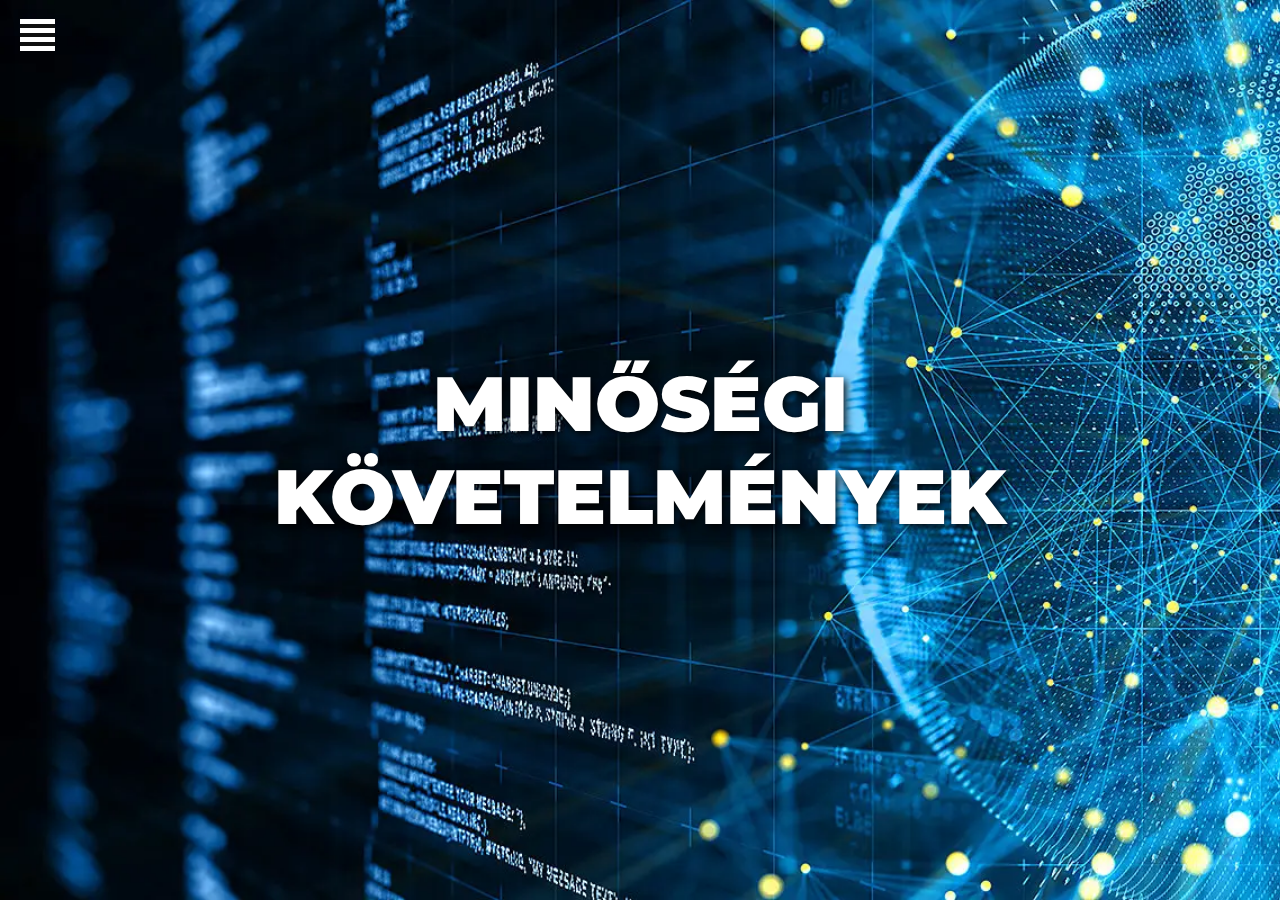
==== commit 92914a07: "képek mappábahelyezése" ====
--- a/3.html
+++ b/3.html
@@ -7,7 +7,7 @@
         <link href="https://fonts.googleapis.com/css2?family=Montserrat:wght@300;500&amp;display=swap" rel="stylesheet">
         <link rel="stylesheet" href="style.css">
         <link rel="stylesheet" href="https://cdnjs.cloudflare.com/ajax/libs/font-awesome/4.7.0/css/font-awesome.min.css">
-        <link rel="icon" href="programming.png" type="image/x-icon">
+        <link rel="icon" href="images/programming.png" type="image/x-icon">
         
         <title>Minőségi követelmények</title>
     </head>
@@ -64,15 +64,15 @@
                     <p>A <b>felhasználóbarátság</b> szempontjából a legfontosabb, hogy egyértelműen és könnyen kezelhető legyen a program. Ezért egyértelmű jelzésekkel kell ellátni a program egyes részeit.</p>
                     <p>A példa egy olyan program, ami két számot összead, kivon, összeszoroz és eloszt.</p>
                     <div class = "kepek">
-                    <img src="elsorossz.png" alt="Rossz" class = "elsorossz">
-                    <img src="elsojo.png" alt="Jó" class="elsojo" >
+                    <img src="images/elsorossz.png" alt="Rossz" class = "elsorossz">
+                    <img src="images/elsojo.png" alt="Jó" class="elsojo" >
                     </div>
                     <p>Ehhez a példához csatolnám a <b>hibatűrést</b> is, ugyanis itt ügyelnünk kell arra, hogy ha például 0-t kapunk osztónak, akkor ne omoljon össze a program.</p>
                     <p>A <b>hatékonyság</b> szempontjából fontos, hogy a helyes működést minél kevesebb erőforrás igénybevételével tudjuk elérni. </p>
                     <p>A példa a prímszámvizsgálat algoritmusának egy hatékony, és egy működő, de kevésbé hatékony változatát mutatja be.</p>
                     <div class="kepek">
-                    <img src="masodikrossz.png" alt="Rossz" class = "masodikrossz">
-                    <img src="masodikjo.png" alt="Rossz" class = "masodikjo">
+                    <img src="images/masodikrossz.png" alt="Rossz" class = "masodikrossz">
+                    <img src="images/masodikjo.png" alt="Rossz" class = "masodikjo">
                     </div>
                     <p>Ez a példa az <b>újrafelhasználhatóságra</b> is tökéletes, ugyanis ezt a programrészt akármikor felhasználhatjuk egy későbbi projektben is.</p>
            </div>
--- a/style.css
+++ b/style.css
@@ -13,7 +13,7 @@
     color: white;
     margin: 0;
     padding: 0;
-    background: url(bg_1.jpg);
+    background: url(images/bg_1.jpg);
     background-repeat: no-repeat;
     background-size: cover;
     overflow: hidden;
@@ -361,9 +361,9 @@
 
 footer{
     background-color: #bdbcc2;
-    height: 200px;
+    height: 30vh;
     padding-top: 50px;
-    padding-bottom: 100px;
+    padding-bottom: 5vh;
     padding-left: 20px;
     padding-right: 20px;
     
@@ -374,7 +374,7 @@
     margin-right: auto;
     width: 90%;
     max-width: 1280px;
-    height: 20vh;
+    height: 25vh;
     
 }
 .footer-column{
@@ -635,6 +635,8 @@
 
 @media(max-width:576px){
     .container-table100{padding-left:15px;padding-right:15px}
+
+    
 
 }
 
@@ -667,7 +669,7 @@
     }
 
     .nav-item {
-        margin: 2.5rem 0;
+        margin: 2.5rem 0 !important;
         
     }
     .nav-menu a{
@@ -773,6 +775,32 @@
     .footer-label{
         font-size: 3vw;
     }
+    .kepek img{
+        width: 80vw;
+    }
+    .content-var p, h3{
+        padding-left: 0;
+    }
+    .question{
+        font-size: 80%;
+    }
+    .test .testcontainer {
+        margin: 3vh;
+        width: 100%;
+        padding: 5% 0%;
+    }
+    .answer label{
+        padding: 0.2rem 0.2rem 0.2rem 0.2rem;
+    }
+    .header_img{
+        display: none;
+    }
+}
+@media screen and (max-width: 550px){
+    .c_example{
+        font-size: 2.6vw;
+    }
+
 }
 
 @media screen and (max-width:1590px) {
@@ -784,7 +812,8 @@
 
 .mincim {
     text-align: center;
-    font-size: 40px;
+    font-size: 2rem;
+    line-height: normal;
 }
 
 .elsorossz {
